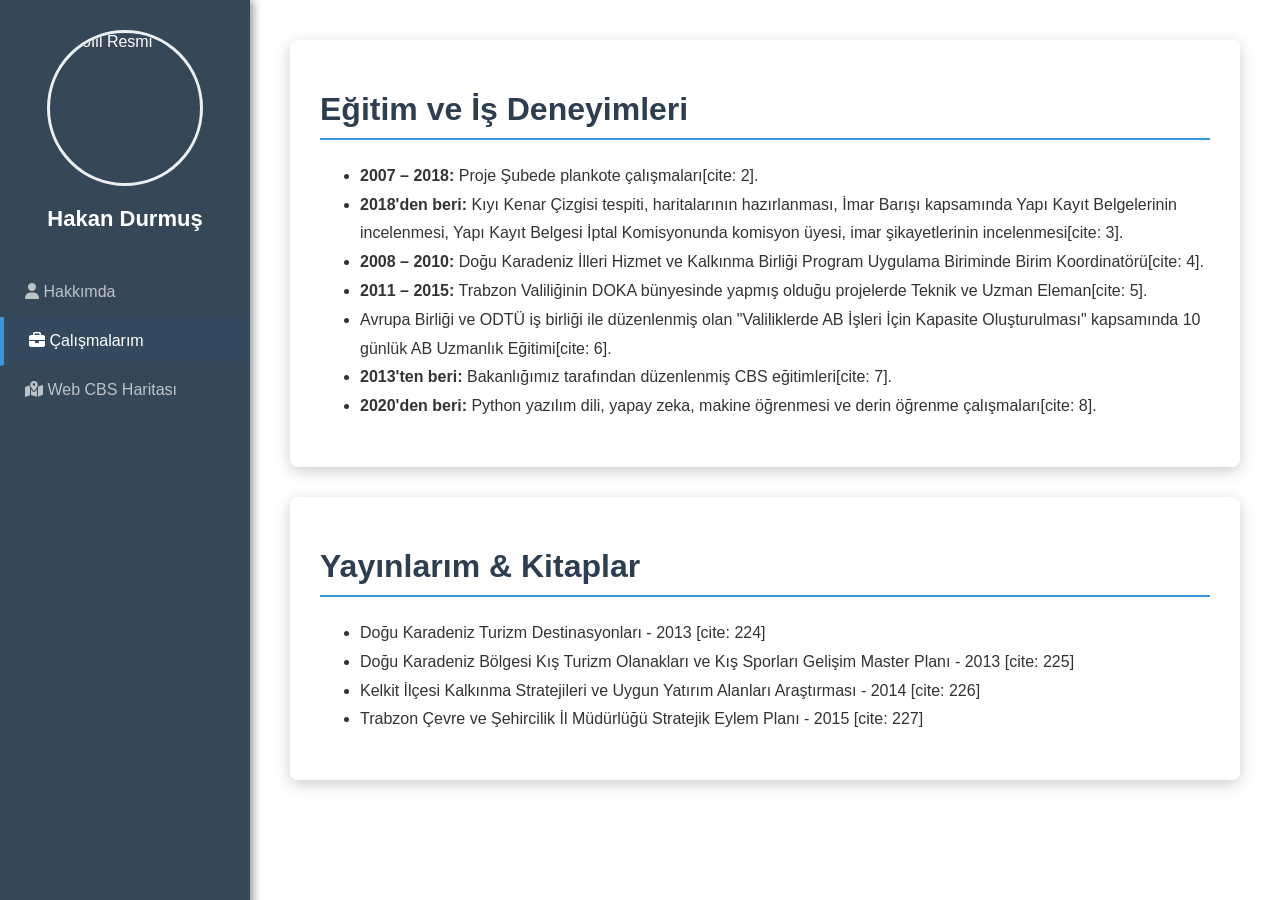
==== calismalar.html @ a64b9f96 "Add files via upload" ====
<!DOCTYPE html>
<html lang="tr">
<head>
    <meta charset="UTF-8">
    <title>Çalışmalarım ve Eğitimler</title>
    <link rel="stylesheet" href="style.css">
</head>
<body>

    <div class="sidebar">
        <img src="resimler/profil_resmi.jpg" alt="Profil Resmi" class="profile-img">
        <h2>Hakan Durmuş</h2>
        <ul class="nav-links">
            <li><a href="index.html"><i class="fas fa-user"></i> Hakkımda</a></li>
            <li><a href="calismalar.html" class="active"><i class="fas fa-briefcase"></i> Çalışmalarım</a></li>
            <li><a href="harita.html"><i class="fas fa-map-marked-alt"></i> Web CBS Haritası</a></li>
        </ul>
    </div>

    <div class="content">
        <div class="card">
            <h1>Eğitim ve İş Deneyimleri</h1>
            <ul class="experience-list">
                <li><strong>2007 – 2018:</strong> Proje Şubede plankote çalışmaları[cite: 2].</li>
                <li><strong>2018'den beri:</strong> Kıyı Kenar Çizgisi tespiti, haritalarının hazırlanması, İmar Barışı kapsamında Yapı Kayıt Belgelerinin incelenmesi, Yapı Kayıt Belgesi İptal Komisyonunda komisyon üyesi, imar şikayetlerinin incelenmesi[cite: 3].</li>
                <li><strong>2008 – 2010:</strong> Doğu Karadeniz İlleri Hizmet ve Kalkınma Birliği Program Uygulama Biriminde Birim Koordinatörü[cite: 4].</li>
                <li><strong>2011 – 2015:</strong> Trabzon Valiliğinin DOKA bünyesinde yapmış olduğu projelerde Teknik ve Uzman Eleman[cite: 5].</li>
                <li>Avrupa Birliği ve ODTÜ iş birliği ile düzenlenmiş olan "Valiliklerde AB İşleri İçin Kapasite Oluşturulması" kapsamında 10 günlük AB Uzmanlık Eğitimi[cite: 6].</li>
                <li><strong>2013'ten beri:</strong> Bakanlığımız tarafından düzenlenmiş CBS eğitimleri[cite: 7].</li>
                <li><strong>2020'den beri:</strong> Python yazılım dili, yapay zeka, makine öğrenmesi ve derin öğrenme çalışmaları[cite: 8].</li>
            </ul>
        </div>

        <div class="card">
            <h1>Yayınlarım & Kitaplar</h1>
            <ul class="experience-list">
                <li>Doğu Karadeniz Turizm Destinasyonları - 2013 [cite: 224]</li>
                <li>Doğu Karadeniz Bölgesi Kış Turizm Olanakları ve Kış Sporları Gelişim Master Planı - 2013 [cite: 225]</li>
                <li>Kelkit İlçesi Kalkınma Stratejileri ve Uygun Yatırım Alanları Araştırması - 2014 [cite: 226]</li>
                <li>Trabzon Çevre ve Şehircilik İl Müdürlüğü Stratejik Eylem Planı - 2015 [cite: 227]</li>
            </ul>
        </div>
    </div>

</body>
</html>
---- style.css ----
@import url('https://fonts.googleapis.com/css2?family=Segoe+UI:wght@400;600&display=swap');
@import url('https://cdnjs.cloudflare.com/ajax/libs/font-awesome/6.4.0/css/all.min.css');

body {
    margin: 0;
    font-family: 'Segoe UI', Tahoma, Geneva, Verdana, sans-serif;
    display: flex;
    background-image: url('resimler/Piri_reis_world_map_01.jpg');
    background-size: cover;
    background-position: center;
    background-attachment: fixed;
    color: #333;
}

/* Yan Menü Tasarımı */
.sidebar {
    width: 250px;
    height: 100vh;
    background: rgba(44, 62, 80, 0.95);
    color: white;
    position: fixed;
    display: flex;
    flex-direction: column;
    align-items: center;
    padding-top: 30px;
    box-shadow: 2px 0 10px rgba(0,0,0,0.5);
    z-index: 1000;
}

.profile-img {
    width: 150px;
    height: 150px;
    border-radius: 50%;
    object-fit: cover;
    border: 3px solid #ecf0f1;
    margin-bottom: 20px;
    animation: fadeIn 2s ease-in-out;
}

.sidebar h2 {
    margin: 0 0 20px 0;
    font-size: 22px;
}

.nav-links {
    list-style: none;
    padding: 0;
    width: 100%;
}

.nav-links li {
    width: 100%;
}

.nav-links a {
    display: block;
    padding: 15px 25px;
    color: #bdc3c7;
    text-decoration: none;
    font-size: 16px;
    border-bottom: 1px solid rgba(52, 73, 94, 0.5);
    transition: 0.3s;
}

.nav-links a:hover, .nav-links a.active {
    background: #34495e;
    color: white;
    border-left: 4px solid #3498db;
}

/* İçerik Alanı */
.content {
    margin-left: 250px;
    padding: 40px;
    width: calc(100% - 250px);
    box-sizing: border-box;
    min-height: 100vh;
}

.card {
    background: rgba(255, 255, 255, 0.85); 
    backdrop-filter: blur(8px);
    padding: 30px;
    border-radius: 8px;
    box-shadow: 0 4px 15px rgba(0,0,0,0.2);
    margin-bottom: 30px;
}

h1 { 
    color: #2c3e50; 
    border-bottom: 2px solid #3498db; 
    padding-bottom: 10px; 
}

ul.experience-list { 
    line-height: 1.8; 
    font-size: 16px;
}

/* Harita Alanı */
#map {
    width: 100%;
    height: 75vh;
    border-radius: 8px;
    box-shadow: 0 4px 10px rgba(0,0,0,0.3);
}

/* Animasyon */
@keyframes fadeIn {
    0% { opacity: 0; transform: scale(0.9); }
    100% { opacity: 1; transform: scale(1); }
}

/* Leaflet Özel İkon Stilleri */
.custom-div-icon i {
    font-size: 26px;
    text-shadow: 2px 2px 4px rgba(0,0,0,0.6);
}
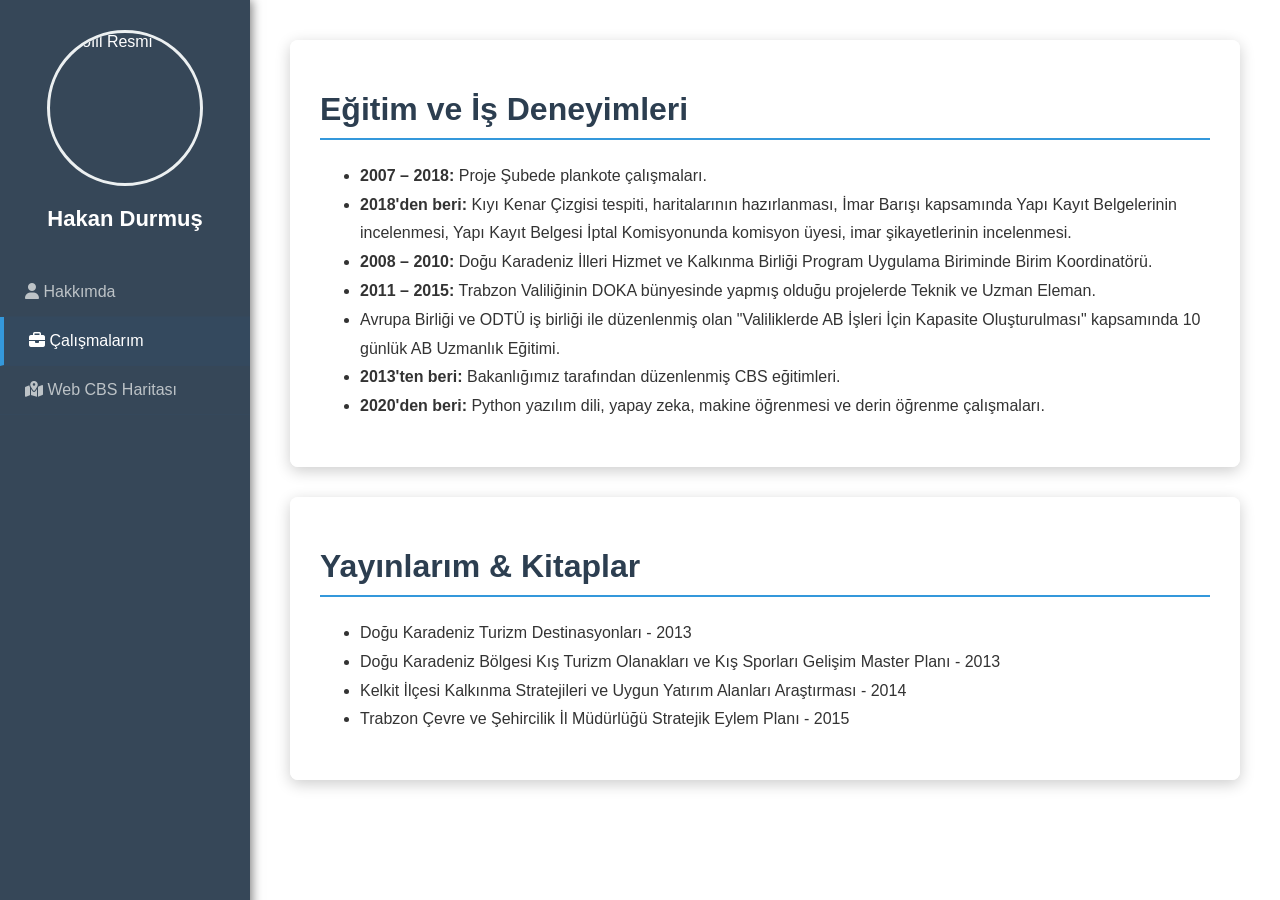
==== commit 20a8dba1: "Add files via upload" ====
--- a/calismalar.html
+++ b/calismalar.html
@@ -21,23 +21,23 @@
         <div class="card">
             <h1>Eğitim ve İş Deneyimleri</h1>
             <ul class="experience-list">
-                <li><strong>2007 – 2018:</strong> Proje Şubede plankote çalışmaları[cite: 2].</li>
-                <li><strong>2018'den beri:</strong> Kıyı Kenar Çizgisi tespiti, haritalarının hazırlanması, İmar Barışı kapsamında Yapı Kayıt Belgelerinin incelenmesi, Yapı Kayıt Belgesi İptal Komisyonunda komisyon üyesi, imar şikayetlerinin incelenmesi[cite: 3].</li>
-                <li><strong>2008 – 2010:</strong> Doğu Karadeniz İlleri Hizmet ve Kalkınma Birliği Program Uygulama Biriminde Birim Koordinatörü[cite: 4].</li>
-                <li><strong>2011 – 2015:</strong> Trabzon Valiliğinin DOKA bünyesinde yapmış olduğu projelerde Teknik ve Uzman Eleman[cite: 5].</li>
-                <li>Avrupa Birliği ve ODTÜ iş birliği ile düzenlenmiş olan "Valiliklerde AB İşleri İçin Kapasite Oluşturulması" kapsamında 10 günlük AB Uzmanlık Eğitimi[cite: 6].</li>
-                <li><strong>2013'ten beri:</strong> Bakanlığımız tarafından düzenlenmiş CBS eğitimleri[cite: 7].</li>
-                <li><strong>2020'den beri:</strong> Python yazılım dili, yapay zeka, makine öğrenmesi ve derin öğrenme çalışmaları[cite: 8].</li>
+                <li><strong>2007 – 2018:</strong> Proje Şubede plankote çalışmaları.</li>
+                <li><strong>2018'den beri:</strong> Kıyı Kenar Çizgisi tespiti, haritalarının hazırlanması, İmar Barışı kapsamında Yapı Kayıt Belgelerinin incelenmesi, Yapı Kayıt Belgesi İptal Komisyonunda komisyon üyesi, imar şikayetlerinin incelenmesi.</li>
+                <li><strong>2008 – 2010:</strong> Doğu Karadeniz İlleri Hizmet ve Kalkınma Birliği Program Uygulama Biriminde Birim Koordinatörü.</li>
+                <li><strong>2011 – 2015:</strong> Trabzon Valiliğinin DOKA bünyesinde yapmış olduğu projelerde Teknik ve Uzman Eleman.</li>
+                <li>Avrupa Birliği ve ODTÜ iş birliği ile düzenlenmiş olan "Valiliklerde AB İşleri İçin Kapasite Oluşturulması" kapsamında 10 günlük AB Uzmanlık Eğitimi.</li>
+                <li><strong>2013'ten beri:</strong> Bakanlığımız tarafından düzenlenmiş CBS eğitimleri.</li>
+                <li><strong>2020'den beri:</strong> Python yazılım dili, yapay zeka, makine öğrenmesi ve derin öğrenme çalışmaları.</li>
             </ul>
         </div>
 
         <div class="card">
             <h1>Yayınlarım & Kitaplar</h1>
             <ul class="experience-list">
-                <li>Doğu Karadeniz Turizm Destinasyonları - 2013 [cite: 224]</li>
-                <li>Doğu Karadeniz Bölgesi Kış Turizm Olanakları ve Kış Sporları Gelişim Master Planı - 2013 [cite: 225]</li>
-                <li>Kelkit İlçesi Kalkınma Stratejileri ve Uygun Yatırım Alanları Araştırması - 2014 [cite: 226]</li>
-                <li>Trabzon Çevre ve Şehircilik İl Müdürlüğü Stratejik Eylem Planı - 2015 [cite: 227]</li>
+                <li>Doğu Karadeniz Turizm Destinasyonları - 2013</li>
+                <li>Doğu Karadeniz Bölgesi Kış Turizm Olanakları ve Kış Sporları Gelişim Master Planı - 2013</li>
+                <li>Kelkit İlçesi Kalkınma Stratejileri ve Uygun Yatırım Alanları Araştırması - 2014</li>
+                <li>Trabzon Çevre ve Şehircilik İl Müdürlüğü Stratejik Eylem Planı - 2015</li>
             </ul>
         </div>
     </div>
